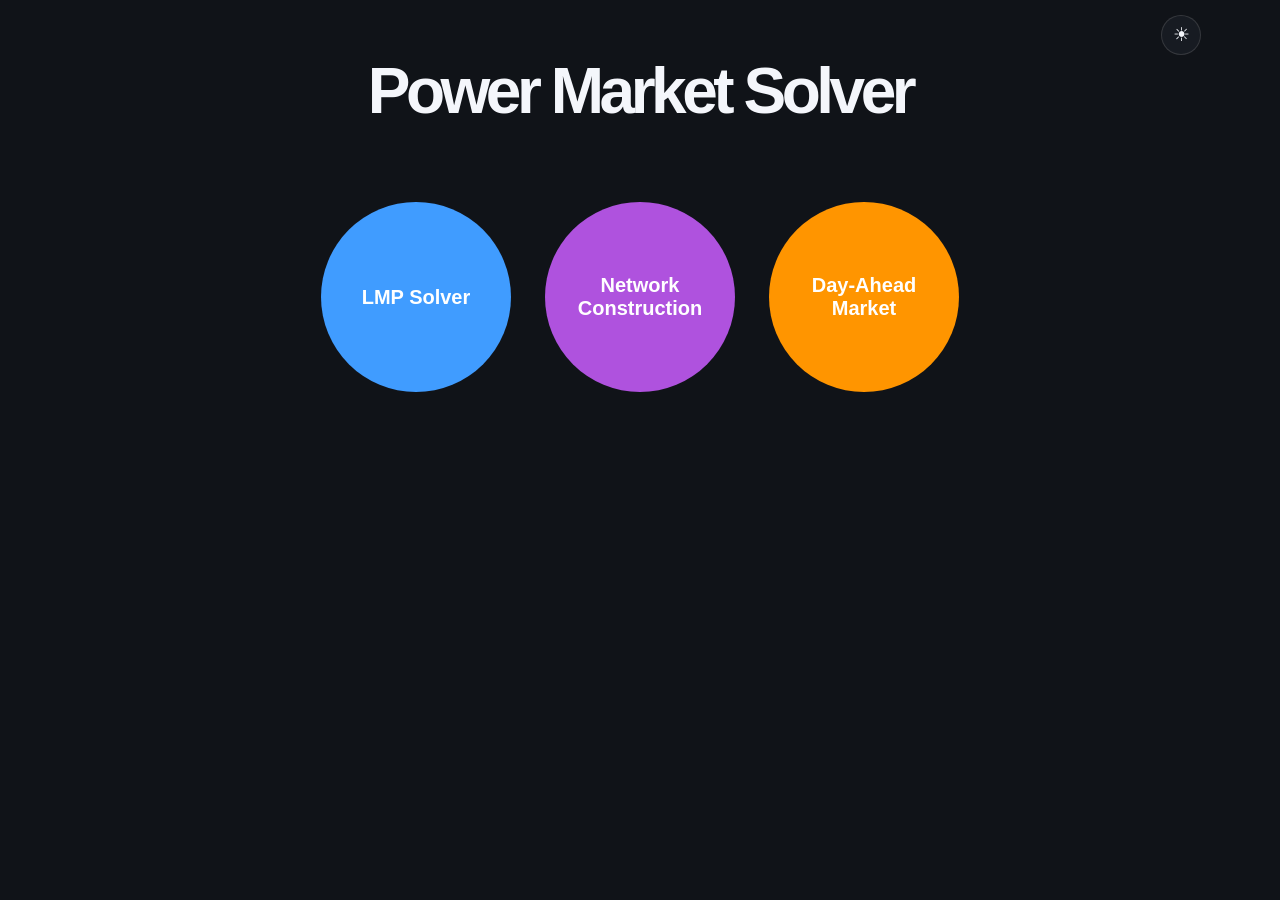
==== index.html @ 987b4c13 "Add concept explainers to solver modes" ====
<!doctype html>
<html lang="en">
  <head>
    <meta charset="utf-8" />
    <meta name="viewport" content="width=device-width, initial-scale=1" />
    <meta name="description" content="Power Market Solver." />
    <title>Power Market Solver</title>
    <link rel="stylesheet" href="game.css" />
    <script src="game.js" defer></script>
  </head>
  <body>
    <main class="game-shell">
      <button type="button" class="theme-toggle" id="theme-toggle" aria-label="Switch to night theme">☾</button>
      <section id="mode-select-screen" class="mode-screen" aria-labelledby="mode-title">
        <h1 id="mode-title">Power Market Solver</h1>
        <div class="mode-circles" aria-label="Game modes">
          <button type="button" class="mode-circle mode-lmp" id="lmp-mode-button">LMP Solver</button>
          <button type="button" class="mode-circle mode-congestion" id="network-mode-button">Network Construction</button>
          <button type="button" class="mode-circle mode-day-ahead" id="day-ahead-mode-button">Day-Ahead Market</button>
        </div>
      </section>

      <section id="day-ahead-select-screen" class="home-screen" hidden aria-labelledby="day-ahead-select-title">
        <h1 id="day-ahead-select-title">Day-Ahead Market</h1>
        <button type="button" class="toolbar-button select-mode-button" id="day-ahead-mode-back-button" aria-label="Return to game modes">&#8592;</button>
        <button type="button" class="select-reset-button" id="day-ahead-full-reset-button">Reset all progress</button>
        <div id="day-ahead-level-circles" class="level-circles" aria-label="Day-ahead market levels"></div>
        <p id="day-ahead-level-message" class="level-select-message" hidden role="status" aria-live="polite"></p>
      </section>

      <section id="day-ahead-level-screen" class="day-ahead-screen" hidden aria-labelledby="day-ahead-level-title">
        <header class="level-toolbar">
          <button type="button" class="toolbar-button" id="day-ahead-back-button" aria-label="Return to day-ahead levels">&#8592;</button>
          <h2 id="day-ahead-level-title">Level 0: Single-hour clearing</h2>
          <div class="toolbar-actions">
            <button type="button" class="toolbar-button" id="day-ahead-reset-button" aria-label="Reset day-ahead level">&#8635;</button>
            <button type="button" class="toolbar-button concept-help-button" id="day-ahead-help-button" aria-label="Explain this level">?</button>
          </div>
        </header>
        <p class="day-ahead-instruction"><strong>Rules:</strong> Set the MW for each resource, then run the day-ahead market. The demand bid never exceeds the displayed maximum demand.</p>
        <p id="day-ahead-level-description" class="day-ahead-level-description"></p>
        <div class="day-ahead-summary">
          <div class="day-ahead-requirement-box"><span>Operating hours</span><strong id="day-ahead-hours-summary">1</strong></div>
          <div class="day-ahead-requirement-box"><span>Maximum demand bid</span><strong id="day-ahead-demand">70 MW</strong></div>
          <div class="day-ahead-requirement-box"><span>Reserve requirement</span><strong id="day-ahead-reserve-summary">None</strong></div>
          <div class="day-ahead-requirement-box"><span>Transmission limit</span><strong id="day-ahead-network-summary">None — single bus</strong></div>
        </div>
        <div id="day-ahead-forecast" class="day-ahead-forecast" hidden aria-label="Probability forecast"></div>
        <div class="day-ahead-layout">
          <section class="day-ahead-panel" aria-labelledby="day-ahead-offer-title">
            <h3 id="day-ahead-offer-title">Supply offers</h3>
            <p class="day-ahead-panel-note">Set each resource's MW with its slider. Curve levels use the offer curve to price every MW.</p>
            <div id="day-ahead-offers" class="day-ahead-offers"></div>
          </section>
          <section class="day-ahead-panel" aria-labelledby="day-ahead-stack-title">
            <h3 id="day-ahead-stack-title">Market clearing stack</h3>
            <div id="day-ahead-demand-curve" class="day-ahead-demand-curve" aria-label="Demand bid curve"></div>
            <div id="day-ahead-stack" class="day-ahead-stack"></div>
            <div class="day-ahead-stack-axis"><span>0 MW</span><span id="day-ahead-stack-max">80 MW offered</span></div>
            <div class="day-ahead-actions">
              <button type="button" class="check-button" id="day-ahead-run-button">Run Day-Ahead Market</button>
              <button type="button" class="reveal-button" id="day-ahead-check-button">Check Schedule</button>
              <button type="button" class="reveal-button" id="day-ahead-reveal-button">Reveal Correct Answer</button>
            </div>
            <div id="day-ahead-result" class="day-ahead-result" role="status" aria-live="polite">Run the market to calculate awards and the DAM LMP.</div>
          </section>
        </div>
        <div class="day-ahead-navigation" aria-label="Day-ahead level navigation">
          <button type="button" class="construction-nav-button" id="day-ahead-prev-button" disabled>&#8592; Previous</button>
          <button type="button" class="construction-nav-button" id="day-ahead-next-button" disabled>Next &#8594;</button>
        </div>
        <div id="day-ahead-concept-modal" class="concept-modal" hidden role="dialog" aria-modal="true" aria-labelledby="day-ahead-concept-title">
          <div class="concept-modal-card">
            <button type="button" class="concept-modal-close" data-close-day-ahead-concept aria-label="Close explanation">×</button>
            <h3 id="day-ahead-concept-title"></h3>
            <p id="day-ahead-concept-body"></p>
            <div id="day-ahead-concept-visual" class="concept-visual"></div>
            <button type="button" class="check-button concept-modal-done" data-close-day-ahead-concept>Got it</button>
          </div>
        </div>
      </section>

      <section id="construction-select-screen" class="home-screen" hidden aria-labelledby="construction-title">
        <h1 id="construction-title">Network Construction</h1>
        <button type="button" class="toolbar-button select-mode-button" id="construction-mode-back-button" aria-label="Return to game modes">&#8592;</button>
        <button type="button" class="select-reset-button" id="construction-full-reset-button">Reset all progress</button>
        <div id="construction-level-circles" class="level-circles" aria-label="Network construction levels"></div>
      </section>

      <section id="construction-level-screen" class="construction-screen" hidden aria-labelledby="construction-level-title">
        <header class="level-toolbar">
          <button type="button" class="toolbar-button" id="construction-back-button" aria-label="Return to construction levels">&#8592;</button>
          <h2 id="construction-level-title">Level 0: Basic path</h2>
          <div class="toolbar-actions">
            <button type="button" class="toolbar-button" id="construction-reset-button" aria-label="Reset construction">&#8635;</button>
            <button type="button" class="toolbar-button concept-help-button" id="construction-help-button" aria-label="Explain this level">?</button>
          </div>
        </header>
        <p class="construction-instruction"><strong>Rules:</strong> Use every piece. Drag the pieces from the starting box into the workspace. Lines already have their values.</p>
        <p id="construction-level-description" class="construction-level-description"></p>
        <div class="construction-layout">
          <aside class="construction-palette" aria-label="Network component palette">
            <h3>Starting box</h3>
            <div id="construction-piece-tray" class="construction-piece-tray" aria-label="Available network pieces"></div>
            <p class="construction-palette-note">Place the circles first, then drag each line near the two nodes it should connect.</p>
          </aside>
          <div class="construction-workspace">
            <svg id="construction-map" class="construction-map" viewBox="0 0 1000 520" role="img" aria-labelledby="construction-map-title construction-map-description">
              <title id="construction-map-title">Network construction workspace</title>
              <desc id="construction-map-description">Place and connect the generator, grid node, and load.</desc>
              <g id="construction-lines"></g>
              <g id="construction-nodes"></g>
            </svg>
            <div id="construction-inspector" class="construction-inspector" aria-live="polite">Select a component or line for details.</div>
          </div>
        </div>
        <div class="action-row">
          <button type="button" class="check-button" id="construction-check-button">Check Network</button>
          <button type="button" class="reveal-button" id="construction-reveal-button">Reveal solution</button>
        </div>
        <div id="construction-feedback" class="network-feedback" role="status" aria-live="polite"></div>
        <div class="construction-navigation" aria-label="Construction level navigation">
          <button type="button" class="construction-nav-button" id="construction-prev-button">&#8592; Previous</button>
          <button type="button" class="construction-nav-button" id="construction-next-button">Next &#8594;</button>
        </div>
        <div id="construction-concept-modal" class="concept-modal" hidden role="dialog" aria-modal="true" aria-labelledby="construction-concept-title">
          <div class="concept-modal-card">
            <button type="button" class="concept-modal-close" data-close-construction-concept aria-label="Close explanation">×</button>
            <h3 id="construction-concept-title"></h3>
            <p id="construction-concept-body"></p>
            <div id="construction-concept-visual" class="concept-visual"></div>
            <button type="button" class="check-button concept-modal-done" data-close-construction-concept>Got it</button>
          </div>
        </div>
      </section>

      <section id="level-select-screen" class="home-screen" hidden aria-labelledby="game-title">
        <h1 id="game-title">Power Market Solver</h1>
        <button type="button" class="toolbar-button select-mode-button" id="mode-back-button" aria-label="Return to game modes">&#8592;</button>
        <button type="button" class="select-reset-button" id="full-reset-select-button">Reset all progress</button>
        <div id="level-circles" class="level-circles" aria-label="Levels"></div>
        <p id="level-select-message" class="level-select-message" hidden role="status" aria-live="polite"></p>
      </section>

      <section id="level-screen" class="level-screen" hidden aria-labelledby="level-page-title">
        <header class="level-toolbar">
          <button type="button" class="toolbar-button" id="back-button" aria-label="Return to level select">&#8592;</button>
          <h2 id="level-page-title">Level 0</h2>
          <div class="toolbar-actions">
            <button type="button" class="toolbar-button" id="reset-level-button" aria-label="Reset level">&#8635;</button>
            <button type="button" class="toolbar-button concept-help-button" id="lmp-help-button" aria-label="Explain this level">?</button>
          </div>
        </header>

        <p class="level-instruction">Hover each for more details. Click the highlighted to solve!</p>
        <p id="level-description" class="level-description"></p>

        <section class="network-section" aria-labelledby="network-title">
          <h3 id="network-title" class="sr-only">Network</h3>
          <div class="map-frame">
            <svg id="network-map" role="img" aria-labelledby="map-title map-description" viewBox="0 0 1000 500" preserveAspectRatio="xMidYMid meet">
              <title id="map-title">Electricity network map</title>
              <desc id="map-description">Generating resources feed grid nodes and a final load node.</desc>
              <g id="map-connections"></g>
              <g id="map-resources"></g>
              <g id="map-buses"></g>
              <g id="map-loads"></g>
            </svg>
            <div id="map-hover-popover" class="map-popover hover-popover" hidden aria-live="polite"></div>
            <div id="solve-popover" class="map-popover solve-popover" hidden role="dialog" aria-modal="false"></div>
          </div>
        </section>

        <section class="solve-section" aria-labelledby="solve-title">
          <h3 id="solve-title" class="sr-only">Solve</h3>
          <div class="action-row">
            <button type="button" class="check-button" id="check-network-button">Check Answer</button>
            <button type="button" class="reveal-button" id="reveal-answer-button">Reveal correct answer</button>
          </div>
          <div id="network-feedback" class="network-feedback" role="status" aria-live="polite"></div>
          <div id="completion-panel" class="completion-panel" hidden>
            <strong id="completion-title">Level complete</strong>
            <span id="completion-message"></span>
            <button type="button" class="next-button" id="next-level-button">Next &#8594;</button>
          </div>
        </section>
        <div id="lmp-concept-modal" class="concept-modal" hidden role="dialog" aria-modal="true" aria-labelledby="lmp-concept-title">
          <div class="concept-modal-card">
            <button type="button" class="concept-modal-close" data-close-lmp-concept aria-label="Close explanation">×</button>
            <h3 id="lmp-concept-title"></h3>
            <p id="lmp-concept-body"></p>
            <div id="lmp-concept-visual" class="concept-visual"></div>
            <button type="button" class="check-button concept-modal-done" data-close-lmp-concept>Got it</button>
          </div>
        </div>
      </section>
    </main>
  </body>
</html>
---- game.css ----
:root {
  color-scheme: light;
  --page: #ffffff;
  --surface: #ffffff;
  --ink: #111111;
  --muted: #5e5e5e;
  --line: #252525;
  --red: #ff3b30;
  --yellow: #ffd60a;
  --green: #34c759;
  --gray: #b9bcc2;
  --blue: #1677ff;
  --orange: #ff9500;
  --purple: #af52de;
  --white: #ffffff;
  --input-bg: #f2f3f5;
  --shadow: rgba(17, 17, 17, 0.18);
  font-family: Arial, Helvetica, sans-serif;
  color: var(--ink);
  background: var(--page);
  font-size: 16px;
}

:root[data-theme="night"] {
  color-scheme: dark;
  --page: #101318;
  --surface: #171b22;
  --ink: #f4f6fb;
  --muted: #b8bec9;
  --line: #f4f6fb;
  --blue: #409cff;
  --input-bg: #252a34;
  --shadow: rgba(0, 0, 0, 0.5);
}

:root[data-theme="night"] .theme-toggle,
:root[data-theme="night"] .toolbar-button {
  background: var(--surface);
  color: var(--ink);
  box-shadow: 0 0 0 1px rgba(244, 246, 251, 0.16);
}

:root[data-theme="night"] .select-reset-button {
  background: var(--red);
  color: var(--white);
}

* { box-sizing: border-box; }
body { min-width: 320px; margin: 0; background: var(--page); color: var(--ink); }
button, input { font: inherit; }
button { cursor: pointer; }
button:focus-visible, input:focus-visible { outline: 3px solid var(--blue); outline-offset: 3px; }
[hidden] { display: none !important; }
.sr-only { position: absolute; width: 1px; height: 1px; padding: 0; margin: -1px; overflow: hidden; clip: rect(0, 0, 0, 0); white-space: nowrap; border: 0; }

.game-shell { position: relative; width: min(1120px, calc(100% - 32px)); min-height: 100vh; margin: 0 auto; padding: 54px 0 44px; }
.theme-toggle { position: absolute; top: 16px; right: 0; width: 38px; height: 38px; padding: 0; border: 0; border-radius: 50%; background: var(--ink); color: var(--page); font-size: 1.2rem; line-height: 1; }
.theme-toggle:hover { transform: scale(1.08); }
.home-screen { position: relative; display: flex; min-height: calc(100vh - 100px); flex-direction: column; align-items: center; }
.home-screen h1 { margin: 0 0 74px; color: var(--ink); font-size: clamp(2rem, 5vw, 4.25rem); font-weight: 700; letter-spacing: -0.07em; text-align: center; }
.mode-screen { display: flex; min-height: calc(100vh - 100px); flex-direction: column; align-items: center; }
.mode-screen h1 { margin: 0 0 74px; color: var(--ink); font-size: clamp(2rem, 5vw, 4.25rem); font-weight: 700; letter-spacing: -0.07em; text-align: center; }
.mode-circles { display: flex; flex-wrap: wrap; align-items: center; justify-content: center; gap: 34px; width: 100%; }
.mode-circle { display: grid; place-items: center; width: 190px; height: 190px; padding: 22px; border: 0; border-radius: 50%; color: var(--white); font-size: 1.25rem; font-weight: 700; line-height: 1.15; text-align: center; transition: transform 220ms ease; }
.mode-circle:not(:disabled):hover { transform: scale(1.12); }
.mode-circle:disabled { cursor: not-allowed; }
.mode-lmp { background: var(--blue); }
.mode-congestion { background: var(--purple); }
.mode-day-ahead { background: var(--orange); }
.mode-circle:disabled { opacity: 0.5; }
.day-ahead-screen { padding-bottom: 40px; }
.day-ahead-instruction { margin: 16px 0 7px; color: var(--muted); font-size: 0.9rem; text-align: center; }
.day-ahead-level-description { max-width: 760px; margin: 0 auto 14px; color: var(--ink); font-size: 0.86rem; line-height: 1.4; text-align: center; }
.day-ahead-summary { display: grid; grid-template-columns: repeat(4, minmax(130px, 1fr)); gap: 10px; margin: 15px 0; color: var(--muted); font-size: 0.75rem; }
.day-ahead-requirement-box { display: grid; gap: 4px; min-height: 48px; padding: 9px 11px; background: var(--surface); box-shadow: 0 3px 12px var(--shadow); text-align: left; }
.day-ahead-requirement-box span { color: var(--muted); font-size: 0.68rem; font-weight: 700; letter-spacing: 0.04em; text-transform: uppercase; }
.day-ahead-requirement-box strong { color: var(--ink); font-size: 0.84rem; }
.day-ahead-forecast { display: grid; gap: 8px; max-width: 760px; min-width: 0; margin: 0 auto 15px; padding: 11px 13px; overflow: hidden; background: var(--surface); box-shadow: 0 3px 12px var(--shadow); color: var(--ink); }
.day-ahead-forecast-title { font-size: 0.8rem; letter-spacing: 0.04em; text-transform: uppercase; }
.day-ahead-forecast-note { color: var(--muted); font-size: 0.75rem; line-height: 1.35; }
.day-ahead-forecast-columns { display: grid; grid-template-columns: repeat(2, minmax(0, 1fr)); gap: 16px; }
.day-ahead-forecast-columns > div { display: grid; gap: 5px; min-width: 0; align-content: start; font-size: 0.78rem; }
.day-ahead-forecast-row { display: grid; grid-template-columns: minmax(0, 1fr) minmax(0, auto); gap: 5px 8px; min-width: 0; align-items: center; font-size: 0.72rem; }
.day-ahead-forecast-row > span:first-child { min-width: 0; overflow-wrap: anywhere; }
.day-ahead-forecast-row > span:nth-child(2) { display: flex; flex-wrap: wrap; justify-content: flex-end; gap: 4px; min-width: 0; color: var(--muted); }
.day-ahead-forecast-row > span:nth-child(2) span { white-space: nowrap; }
.day-ahead-forecast-row > span:nth-child(2) strong { color: var(--accent); }
.day-ahead-forecast-expected { padding-top: 5px; color: var(--ink); font-size: 0.76rem; font-weight: 800; }
.day-ahead-forecast-label { grid-column: 1 / -1; color: var(--muted); font-size: 0.68rem; font-weight: 700; letter-spacing: 0.04em; text-transform: uppercase; }
.day-ahead-forecast-columns strong { color: var(--accent); }
@media (max-width: 760px) { .day-ahead-summary { grid-template-columns: repeat(2, minmax(130px, 1fr)); } }
.day-ahead-layout { display: grid; grid-template-columns: minmax(0, 1fr) minmax(0, 1fr); gap: 16px; align-items: stretch; }
.day-ahead-panel { min-width: 0; overflow: hidden; padding: 16px; background: var(--surface); box-shadow: 0 8px 24px var(--shadow); }
.day-ahead-panel h3 { margin: 0 0 6px; font-size: 1.05rem; }
.concept-help-button { width: 36px; height: 36px; padding: 0; border-radius: 50%; font-weight: 800; }
.day-ahead-panel-note { margin: 0 0 12px; color: var(--muted); font-size: 0.76rem; line-height: 1.4; }
.day-ahead-offers { display: grid; gap: 10px; }
.day-ahead-offer { display: grid; grid-template-columns: minmax(170px, 1fr) minmax(0, 1.15fr); gap: 12px; min-width: 0; overflow: hidden; align-items: center; padding: 12px; background: var(--input-bg); }
.day-ahead-offer-info { display: grid; gap: 3px; min-width: 0; overflow: hidden; }
.day-ahead-offer-info strong { font-size: 0.86rem; }
.day-ahead-offer-info span { color: var(--muted); font-size: 0.74rem; }
.day-ahead-offer-metrics { display: grid; grid-template-columns: repeat(2, minmax(0, 1fr)); gap: 5px; margin-top: 4px; }
.day-ahead-offer-metrics span { display: grid; gap: 2px; min-width: 0; padding: 5px 6px; background: var(--surface); }
.day-ahead-offer-metrics small { color: var(--muted); font-size: 0.61rem; font-weight: 700; letter-spacing: 0.04em; text-transform: uppercase; }
.day-ahead-offer-metrics b { overflow: hidden; color: var(--ink); font-size: 0.72rem; text-overflow: ellipsis; white-space: nowrap; }
.day-ahead-curve { display: block; width: 100%; max-width: 270px; height: 108px; margin-top: 5px; overflow: visible; }
.day-ahead-curve-axis { stroke: var(--muted); stroke-width: 1; }
.day-ahead-curve-line { fill: none; stroke-width: 3; stroke-linecap: round; stroke-linejoin: round; }
.day-ahead-curve-point-label { fill: var(--ink); font-size: 8.5px; font-weight: 700; pointer-events: none; paint-order: stroke; stroke: var(--input-bg); stroke-width: 2px; stroke-linejoin: round; }
.day-ahead-curve-axis-label { fill: var(--muted); font-size: 8.5px; font-weight: 700; pointer-events: none; }
.day-ahead-curve-trace-line { stroke: var(--accent, var(--orange)); stroke-width: 1.25; stroke-dasharray: 3 3; pointer-events: none; }
.day-ahead-curve-trace-point { fill: var(--accent, var(--orange)); stroke: var(--input-bg); stroke-width: 1.5; pointer-events: none; }
.day-ahead-curve-trace-label { fill: var(--ink); font-size: 9px; font-weight: 800; pointer-events: none; paint-order: stroke; stroke: var(--input-bg); stroke-width: 3px; stroke-linejoin: round; }
.day-ahead-curve-readout { min-height: 1.1em; color: var(--ink); font-size: 0.7rem; font-weight: 800; }
.day-ahead-curve-line.wind { stroke: var(--blue); }
.day-ahead-curve-line.solar { stroke: #d39e00; }
.day-ahead-curve-line.gas { stroke: var(--purple); }
.day-ahead-curve-line.hydro { stroke: #168de2; }
.day-ahead-curve-line.battery { stroke: #0f9dcc; }
.day-ahead-curve-line.cycle { stroke: #5856d6; }
.day-ahead-curve-line.peaker { stroke: var(--red); }
.day-ahead-offer-control { display: grid; gap: 3px; }
.day-ahead-offer-control input { width: 100%; accent-color: var(--orange); }
.day-ahead-toggle { min-width: 62px; padding: 7px 10px; border: 0; background: var(--red); color: var(--white); font-size: 0.74rem; font-weight: 800; cursor: pointer; }
.day-ahead-toggle.is-on { background: var(--green); }
.day-ahead-offer-readout { color: var(--ink); font-size: 0.75rem; font-weight: 700; text-align: right; }
.day-ahead-stack { display: grid; gap: 8px; min-height: 176px; align-content: center; padding: 10px 0; }
.day-ahead-demand-curve { display: grid; gap: 4px; margin: 0 0 10px; padding: 9px; background: var(--input-bg); }
.day-ahead-demand-curve-title { color: var(--ink); font-size: 0.76rem; font-weight: 800; }
.day-ahead-demand-curve-note { color: var(--muted); font-size: 0.68rem; line-height: 1.3; }
.day-ahead-demand-curve-grid { display: grid; grid-template-columns: repeat(auto-fit, minmax(190px, 1fr)); gap: 8px; }
.day-ahead-demand-curve-card { min-width: 0; padding: 4px; background: var(--surface); }
.day-ahead-demand-curve-card strong { display: block; margin: 2px 4px 0; color: var(--ink); font-size: 0.68rem; }
.day-ahead-demand-curve svg { display: block; width: 100%; height: 120px; }
.day-ahead-demand-curve-axis { stroke: var(--muted); stroke-width: 1; }
.day-ahead-demand-curve-line { fill: none; stroke: var(--orange); stroke-width: 3; stroke-linecap: round; stroke-linejoin: round; }
.day-ahead-demand-curve-point-label { fill: var(--ink); font-size: 8px; font-weight: 700; paint-order: stroke; stroke: var(--surface); stroke-width: 2px; stroke-linejoin: round; }
.day-ahead-demand-curve-axis-label { fill: var(--muted); font-size: 8px; font-weight: 700; }
.day-ahead-demand-curve-caption { color: var(--muted); font-size: 0.65rem; }
.concept-modal { position: fixed; inset: 0; z-index: 30; display: grid; place-items: center; padding: 18px; background: rgba(0, 0, 0, 0.38); }
.concept-modal-card { position: relative; width: min(500px, 100%); max-height: min(720px, calc(100vh - 36px)); overflow: auto; padding: 24px; background: var(--surface); color: var(--ink); box-shadow: 0 14px 40px var(--shadow); }
.concept-modal-card h3 { margin: 0 34px 8px 0; font-size: 1.25rem; }
.concept-modal-card p { margin: 0 0 14px; color: var(--muted); font-size: 0.9rem; line-height: 1.45; }
.concept-modal-close { position: absolute; top: 10px; right: 10px; width: 32px; height: 32px; padding: 0; border: 0; background: var(--red); color: var(--white); font-size: 1.35rem; line-height: 1; }
.concept-modal-done { margin-top: 14px; }
.concept-visual { display: grid; place-items: center; min-height: 130px; padding: 8px; background: var(--input-bg); }
.concept-visual svg { display: block; width: min(100%, 390px); height: auto; }
.concept-visual text { fill: var(--ink); font-family: Arial, Helvetica, sans-serif; font-size: 11px; font-weight: 700; }
.concept-visual .axis { stroke: var(--muted); stroke-width: 2; }
.concept-visual .curve { fill: none; stroke: var(--orange); stroke-width: 4; stroke-linecap: round; }
.concept-visual .path { stroke: var(--purple); stroke-width: 6; stroke-linecap: round; }
.concept-visual .bus { fill: var(--green); }
.concept-visual .load { fill: var(--orange); }
.concept-visual .resource { fill: var(--blue); }
.day-ahead-combined-curve { display: grid; gap: 5px; padding: 9px; background: var(--input-bg); }
.day-ahead-combined-curve > strong { color: var(--ink); font-size: 0.76rem; }
.day-ahead-combined-curve svg { width: 100%; height: 155px; }
.day-ahead-combined-curve-axis { stroke: var(--muted); stroke-width: 1; }
.day-ahead-combined-curve svg text { fill: var(--muted); font-size: 9px; }
.day-ahead-combined-curve-line { fill: none; stroke-width: 2.5; stroke-linecap: round; stroke-linejoin: round; }
.day-ahead-combined-curve-line.wind, .day-ahead-combined-curve-swatch.wind { stroke: var(--blue); background: var(--blue); }
.day-ahead-combined-curve-line.solar, .day-ahead-combined-curve-swatch.solar { stroke: #d39e00; background: #d39e00; }
.day-ahead-combined-curve-line.gas, .day-ahead-combined-curve-swatch.gas { stroke: var(--purple); background: var(--purple); }
.day-ahead-combined-curve-line.hydro, .day-ahead-combined-curve-swatch.hydro { stroke: #168de2; background: #168de2; }
.day-ahead-combined-curve-line.battery, .day-ahead-combined-curve-swatch.battery { stroke: #0f9dcc; background: #0f9dcc; }
.day-ahead-combined-curve-line.cycle, .day-ahead-combined-curve-swatch.cycle { stroke: #5856d6; background: #5856d6; }
.day-ahead-combined-curve-line.peaker, .day-ahead-combined-curve-swatch.peaker { stroke: var(--red); background: var(--red); }
.day-ahead-combined-curve-legend { display: flex; flex-wrap: wrap; gap: 5px 10px; color: var(--muted); font-size: 0.65rem; }
.day-ahead-combined-curve-legend span { display: inline-flex; align-items: center; gap: 4px; }
.day-ahead-combined-curve-swatch { display: inline-block; width: 8px; height: 8px; border-radius: 50%; }
.day-ahead-stack-row { display: grid; grid-template-columns: 86px minmax(0, 1fr) 65px; gap: 8px; align-items: center; font-size: 0.72rem; }
.day-ahead-stack-label { overflow: hidden; color: var(--muted); text-overflow: ellipsis; white-space: nowrap; }
.day-ahead-stack-track { display: flex; height: 28px; overflow: hidden; background: var(--input-bg); }
.day-ahead-stack-segment { display: grid; place-items: center; min-width: 2px; color: var(--white); font-size: 0.68rem; font-weight: 700; transition: width 180ms ease; }
.day-ahead-stack-segment.wind { background: var(--blue); }
.day-ahead-stack-segment.solar { background: #ffcc00; color: #111111; }
.day-ahead-stack-segment.gas { background: var(--purple); }
.day-ahead-stack-segment.hydro { background: #35a7ff; }
.day-ahead-stack-segment.battery { background: #5ac8fa; color: #111111; }
.day-ahead-stack-segment.cycle { background: #5856d6; }
.day-ahead-stack-segment.peaker { background: var(--red); }
.day-ahead-stack-value { color: var(--ink); font-weight: 700; text-align: right; }
.day-ahead-stack-axis { display: flex; justify-content: space-between; margin: 3px 0 15px 94px; color: var(--muted); font-size: 0.68rem; }
.day-ahead-actions { display: flex; flex-wrap: wrap; justify-content: center; gap: 8px; }
.day-ahead-actions .check-button, .day-ahead-actions .reveal-button { padding: 10px 14px; font-size: 0.78rem; }
.day-ahead-result { display: grid; gap: 5px; min-width: 0; min-height: 116px; margin-top: 14px; padding: 12px; overflow: hidden; background: var(--input-bg); color: var(--ink); font-size: 0.78rem; line-height: 1.4; }
.day-ahead-result strong { font-size: 1.1rem; }
.day-ahead-result.is-correct { color: #16833a; }
.day-ahead-result.is-close { color: #926900; }
.day-ahead-result.is-error { color: var(--red); }
.day-ahead-result-grid { display: grid; grid-template-columns: repeat(2, minmax(0, 1fr)); gap: 3px 12px; }
.day-ahead-result-grid span:nth-child(even) { font-weight: 700; text-align: right; }
.day-ahead-calculation-table-wrap { overflow-x: auto; max-width: 100%; }
.day-ahead-calculation-table { width: 100%; min-width: 760px; border-collapse: collapse; color: var(--ink); font-size: 0.67rem; }
.day-ahead-calculation-table th, .day-ahead-calculation-table td { padding: 6px 7px; border-bottom: 1px solid var(--shadow); text-align: right; white-space: nowrap; }
.day-ahead-calculation-table th:first-child, .day-ahead-calculation-table td:first-child { text-align: left; }
.day-ahead-calculation-table th { color: var(--muted); font-size: 0.61rem; letter-spacing: 0.03em; text-transform: uppercase; }
.day-ahead-calculation-table td { background: var(--surface); }
.day-ahead-calculation-table .day-ahead-calculation-total td { background: var(--input-bg); font-weight: 800; }
.day-ahead-navigation { display: flex; justify-content: space-between; gap: 12px; margin-top: 18px; }
.construction-screen { padding-bottom: 40px; }
.construction-instruction { margin: 16px 0; color: var(--muted); font-size: 0.9rem; text-align: center; }
.construction-level-description { max-width: 760px; margin: -8px auto 14px; color: var(--ink); font-size: 0.82rem; line-height: 1.4; text-align: center; }
.construction-layout { display: grid; grid-template-columns: 190px minmax(0, 1fr); gap: 16px; align-items: stretch; }
.construction-palette { display: grid; gap: 9px; padding: 13px; background: var(--surface); }
.construction-palette h3 { margin: 0 0 3px; font-size: 0.95rem; }
.construction-piece-tray { display: flex; flex-wrap: wrap; justify-content: center; gap: 9px; }
.construction-component { display: grid; gap: 3px; place-items: center; padding: 9px; border: 0; color: var(--white); font-size: 0.72rem; font-weight: 700; text-align: center; transition: transform 160ms ease, opacity 160ms ease; }
.construction-node-piece { width: 92px; height: 92px; border-radius: 50%; }
.construction-node-piece.resource { background: var(--blue); }
.construction-node-piece.bus { background: var(--green); }
.construction-node-piece.load { background: var(--orange); }
.construction-line-piece { width: 100%; min-height: 62px; background: var(--purple); }
.construction-component:hover:not(:disabled) { transform: translateY(-2px) scale(1.03); }
.construction-component:disabled { cursor: not-allowed; opacity: 0.25; }
.construction-component span { font-size: 0.65rem; font-weight: 400; }
.construction-component strong { font-size: 0.76rem; }
.line-piece-mark { display: block; width: 70px; height: 5px; border-radius: 99px; background: var(--white); }
.construction-palette-note { margin: 2px 0 0; color: var(--muted); font-size: 0.72rem; line-height: 1.35; }
.construction-clear-button { min-height: 30px; padding: 0 13px; border: 0; border-radius: 999px; background: #000000; color: #ffffff; font-size: 0.72rem; font-weight: 700; }
.construction-clear-button:hover { transform: translateY(-2px); }
.construction-workspace { display: grid; grid-template-rows: minmax(0, 1fr) auto; min-width: 0; min-height: 520px; }
.construction-map { display: block; width: 100%; min-width: 0; min-height: 0; height: 100%; background: var(--surface); touch-action: none; user-select: none; }
.construction-line { stroke: var(--purple); stroke-width: 5; stroke-linecap: round; }
.construction-line-group.is-unplaced .construction-line { stroke: var(--purple); stroke-dasharray: 10 8; opacity: 0.78; }
.construction-line-hit { stroke: transparent; stroke-width: 22; pointer-events: stroke; }
.construction-line-group.is-selected .construction-line { stroke: var(--purple); stroke-width: 8; }
.construction-line-label, .construction-node-label, .construction-node-detail { fill: var(--ink); pointer-events: none; text-anchor: middle; }
.construction-line-label { font-size: 12px; font-weight: 700; }
.construction-line-group.is-unplaced .construction-line-label { font-size: 10px; }
.construction-node-label { font-size: 13px; font-weight: 700; }
.construction-node-detail { font-size: 10px; }
.construction-node { cursor: grab; }
.construction-node:active { cursor: grabbing; }
.construction-node-circle { stroke: transparent; stroke-width: 0; }
.construction-node.is-selected .construction-node-circle { filter: drop-shadow(0 0 9px var(--blue)); }
.construction-node.resource .construction-node-circle { fill: var(--blue); }
.construction-node.bus .construction-node-circle { fill: var(--green); }
.construction-node.load .construction-node-circle { fill: var(--orange); }
.construction-inspector { min-height: 74px; margin-top: 10px; padding: 12px; background: var(--input-bg); color: var(--ink); font-size: 0.82rem; line-height: 1.4; }
.construction-inspector h3 { margin: 0 0 6px; font-size: 0.95rem; }
.construction-inspector p { margin: 3px 0; color: var(--muted); }
.construction-inspector label { display: grid; gap: 4px; margin-top: 8px; color: var(--muted); font-size: 0.76rem; }
.construction-inspector input { width: 100%; padding: 6px 7px; border: 0; background: var(--surface); color: var(--ink); }
.construction-inspector-actions { display: flex; flex-wrap: wrap; gap: 8px; margin-top: 9px; }
.construction-inspector-actions button { padding: 6px 9px; border: 0; color: var(--white); font-size: 0.75rem; }
.construction-inspector .construction-return { background: var(--blue); }
.construction-inspector .construction-delete { background: var(--red); }
@media (max-width: 760px) {
  .day-ahead-summary { grid-template-columns: repeat(2, minmax(0, 1fr)); }
  .day-ahead-layout { grid-template-columns: 1fr; }
  .day-ahead-offer { grid-template-columns: 1fr; }
  .day-ahead-offer-control { min-width: 0; }
  .day-ahead-stack-row { grid-template-columns: minmax(58px, .35fr) minmax(0, 1fr) minmax(58px, .35fr); gap: 5px; }
  .day-ahead-stack-value { font-size: 0.65rem; overflow-wrap: anywhere; }
  .concept-modal-card { padding: 20px 16px; }
  .construction-layout { grid-template-columns: 1fr; }
  .construction-layout { gap: 10px; }
  .construction-palette { grid-template-columns: repeat(2, minmax(0, 1fr)); min-width: 0; }
  .construction-palette h3, .construction-palette-note { grid-column: 1 / -1; }
  .construction-piece-tray { display: grid; grid-template-columns: repeat(2, minmax(0, 1fr)); grid-column: 1 / -1; min-width: 0; gap: 6px; }
  .construction-component { min-width: 0; max-width: 100%; touch-action: none; }
  .construction-line-piece { width: 100%; min-height: 56px; }
  .construction-workspace { min-height: 0; }
  .construction-map { height: auto; min-height: 320px; aspect-ratio: 1000 / 600; }
  #network-map { min-height: 0; height: auto; aspect-ratio: 1 / 2; }
  .construction-inspector { min-width: 0; overflow-wrap: anywhere; }
  .construction-navigation, .day-ahead-navigation { position: sticky; bottom: 8px; z-index: 6; flex-wrap: nowrap; padding: 8px; margin-inline: -8px; background: var(--page); }
  .construction-nav-button, .day-ahead-navigation button { min-width: 0; flex: 1 1 0; padding-inline: 10px; }
  .action-row { flex-wrap: wrap; }
}
.select-mode-button { position: absolute; top: 0; left: 0; margin: 0; }
.select-mode-button:hover { transform: scale(1.08); }
.select-reset-button { position: absolute; right: 0; bottom: 0; margin: 0; padding: 9px 14px; border: 0; border-radius: 999px; background: var(--red); color: var(--white); font-size: 0.8rem; font-weight: 700; }
.select-reset-button:hover { transform: translateY(-2px); }
.level-circles { display: flex; flex-wrap: wrap; align-items: center; justify-content: center; gap: 30px; width: 100%; min-height: 250px; }
.level-circle { position: relative; display: grid; place-items: center; width: 142px; height: 142px; flex: 0 0 142px; padding: 0; border: 0; border-radius: 50%; color: var(--white); font-size: 3.6rem; font-weight: 700; line-height: 1; transition: transform 220ms ease; }
.level-circle:hover { transform: scale(1.22); z-index: 2; }
.level-circle.is-locked { cursor: not-allowed; }
.level-circle.status-red { background: var(--red); }
.level-circle.status-yellow { background: var(--yellow); color: var(--ink); }
.level-circle.status-green { background: var(--green); }
.level-circle.status-gray { background: var(--gray); color: #4f5258; }
.level-circle.is-latest { animation: latest-pulse 1.8s ease-in-out infinite; }
.level-circle.is-latest:hover { animation-play-state: paused; transform: scale(1.22); }
.level-circle.is-launching { animation: launch-circle 620ms ease-in-out both; }
.burst-dot { position: absolute; top: 50%; left: 50%; width: 18px; height: 18px; margin: -9px; border-radius: 50%; background: var(--burst-color); opacity: 0; pointer-events: none; animation: burst-dot 620ms ease-out both; }
@keyframes latest-pulse { 0%, 100% { transform: scale(1); } 50% { transform: scale(1.08); } }
@keyframes launch-circle { 0% { transform: scale(1.22); } 35% { transform: scale(1.34); } 100% { transform: scale(1.22); } }
@keyframes burst-dot { 0% { opacity: 0; transform: rotate(var(--angle)) translateX(22px) scale(0.2); } 25% { opacity: 1; } 100% { opacity: 0; transform: rotate(var(--angle)) translateX(130px) scale(1); } }
@media (prefers-reduced-motion: reduce) { .level-circle.is-latest, .level-circle.is-launching, .burst-dot { animation: none; } }
.level-select-message { max-width: 620px; margin: 46px 0 0; color: var(--ink); font-size: 1rem; text-align: center; }

.level-screen { padding-bottom: 40px; }
.level-toolbar { display: grid; grid-template-columns: 1fr auto 1fr; align-items: center; gap: 16px; padding-bottom: 4px; }
.level-toolbar h2 { margin: 0; font-size: 1.8rem; text-align: center; }
.toolbar-actions { display: flex; align-items: center; justify-content: flex-end; gap: 8px; }
.toolbar-button { width: 42px; height: 42px; padding: 0; border: 0; border-radius: 50%; background: var(--ink); color: var(--white); font-size: 1.3rem; line-height: 1; }
.toolbar-button:hover { transform: scale(1.08); }
.level-instruction { margin: 16px 0 0; color: var(--muted); font-size: 0.95rem; text-align: center; }
.level-description { max-width: 760px; margin: 7px auto 0; color: var(--ink); font-size: 0.86rem; line-height: 1.4; text-align: center; }
.network-section { padding-top: 15px; }
.map-frame { position: relative; overflow: visible; background: var(--page); }
#network-map { display: block; width: 100%; min-height: 310px; }
.map-connection-group, .map-node-group { cursor: pointer; transform-box: fill-box; transform-origin: center; transition: transform 160ms ease; }
.map-connection-group:hover, .map-node-group:hover { transform: scale(1.055); }
.map-connection-group:focus, .map-node-group:focus { outline: none; }
.map-connection-group:focus-visible .map-connection, .map-node-group:focus-visible .map-node-circle { filter: drop-shadow(0 0 9px var(--blue)); }
.map-connection { fill: none; stroke: var(--line); stroke-width: 5; stroke-linecap: round; transition: stroke 160ms ease, filter 160ms ease, stroke-width 160ms ease; }
.map-connection-hit { fill: transparent; stroke: none; pointer-events: all; }
.map-connection-group.status-red .map-connection { stroke: var(--red); stroke-width: 7; }
.map-connection-group.status-yellow .map-connection { stroke: var(--yellow); stroke-width: 7; }
.map-connection-group.status-green .map-connection { stroke: var(--green); stroke-width: 7; }
.map-connection-group.is-active .map-connection { filter: drop-shadow(0 0 8px var(--blue)); }
.map-connection-label, .map-connection-meta { fill: var(--ink); pointer-events: none; text-anchor: middle; paint-order: stroke; stroke: var(--page); stroke-width: 5px; stroke-linejoin: round; }
.map-connection-label { font-size: 12px; font-weight: 700; }
.map-connection-meta { font-size: 10px; stroke-width: 4px; }
.map-node-circle.resource-card { fill: var(--blue); }
.map-node-circle.bus-card { fill: var(--green); }
.map-node-circle.load-card { fill: var(--orange); }
.map-node-group .map-node-circle { stroke: transparent; stroke-width: 0; transition: stroke 160ms ease, stroke-width 160ms ease, filter 160ms ease; }
.map-node-group.status-red .map-node-circle { stroke: var(--red); stroke-width: 7; }
.map-node-group.status-yellow .map-node-circle { stroke: var(--yellow); stroke-width: 7; }
.map-node-group.status-green .map-node-circle { stroke: var(--green); stroke-width: 7; }
.map-node-group.is-active .map-node-circle { filter: drop-shadow(0 0 9px var(--blue)); }
.map-node-name { fill: var(--white); font-size: 14px; font-weight: 700; pointer-events: none; }
.map-node-meta, .map-node-price, .map-node-load { fill: var(--white); font-size: 11px; pointer-events: none; }
.map-node-price, .map-node-load { font-weight: 700; }

.map-popover { position: absolute; z-index: 5; width: min(330px, calc(100% - 24px)); padding: 15px 16px; background: var(--surface); color: var(--ink); box-shadow: 0 10px 28px var(--shadow); }
.hover-popover { top: 14px; left: 14px; pointer-events: auto; }
.solve-popover { top: 14px; right: 14px; }
.popover-title { margin: 0 0 7px; font-size: 1rem; font-weight: 700; }
.popover-kind { margin: 0 0 10px; color: var(--muted); font-size: 0.78rem; }
.popover-details { display: grid; gap: 4px; margin: 0; font-size: 0.82rem; line-height: 1.35; }
.popover-details div { display: flex; justify-content: space-between; gap: 12px; }
.popover-details dt { color: var(--muted); }
.popover-details dd { margin: 0; font-weight: 700; text-align: right; }
.popover-curve { margin-top: 13px; }
.popover-curve-title { margin-bottom: 3px; color: var(--muted); font-size: 0.75rem; font-weight: 700; }
.popover-curve-svg { display: block; width: 100%; height: auto; overflow: visible; }
.popover-curve-axis { stroke: var(--muted); stroke-width: 1; }
.popover-curve-line { fill: none; stroke-width: 3; stroke-linecap: round; stroke-linejoin: round; }
.popover-curve-axis-label, .popover-curve-value { fill: var(--muted); font-size: 8px; }
.popover-curve-value { fill: var(--ink); font-size: 9px; }
.popover-curve-guide { stroke: var(--muted); stroke-width: 1; stroke-dasharray: 3 3; pointer-events: none; }
.popover-curve-marker { stroke: var(--surface); stroke-width: 2; pointer-events: none; }
.popover-curve-readout { margin-top: 2px; color: var(--ink); font-size: 0.74rem; font-weight: 700; text-align: right; }
.popover-close { position: absolute; top: 9px; right: 10px; padding: 2px 5px; border: 0; background: transparent; color: var(--ink); font-size: 1.2rem; line-height: 1; }
.popover-close:hover { color: var(--red); }
.popover-form { display: grid; gap: 9px; margin-top: 13px; }
.popover-form label { color: var(--muted); font-size: 0.78rem; }
.popover-range { width: 100%; accent-color: var(--blue); }
.popover-number { width: 100%; padding: 7px 8px; border: 0; background: var(--input-bg); color: var(--ink); }
.popover-value { color: var(--ink); font-size: 0.82rem; font-weight: 700; }
.popover-note { margin: 10px 0 0; color: var(--muted); font-size: 0.76rem; line-height: 1.35; }

.solve-section { margin-top: 18px; }
.action-row { display: flex; justify-content: center; gap: 10px; margin-top: 10px; }
.check-button, .next-button { padding: 12px 22px; border: 0; border-radius: 999px; font-weight: 700; }
.check-button { background: var(--green); color: var(--ink); }
.reveal-button { padding: 12px 22px; border: 0; border-radius: 999px; background: var(--purple); color: var(--white); font-weight: 700; }
.next-button { margin-left: auto; background: var(--blue); color: var(--white); }
.check-button:hover, .reveal-button:hover, .next-button:hover { transform: translateY(-2px); }
.network-feedback { min-height: 36px; margin-top: 14px; color: var(--ink); font-size: 0.88rem; line-height: 1.45; text-align: center; }
.network-feedback.is-correct { color: #16833a; }
.network-feedback.is-close { color: #926900; }
.network-feedback.is-error { color: var(--red); }
.construction-result { display: grid; gap: 4px; min-height: 92px; place-content: center; margin-top: 18px; padding: 12px 16px; border-radius: 12px; background: var(--input-bg); }
.construction-result strong { font-size: clamp(1.45rem, 4vw, 2rem); font-weight: 800; letter-spacing: 0.04em; text-transform: uppercase; }
.construction-result span { font-size: 0.88rem; }
.construction-navigation { display: flex; justify-content: space-between; gap: 12px; margin-top: 18px; }
.construction-nav-button { padding: 11px 18px; border: 0; border-radius: 999px; background: var(--blue); color: var(--white); font-size: 0.82rem; font-weight: 700; }
.construction-nav-button:disabled { cursor: not-allowed; opacity: 0.35; }
.construction-nav-button:hover:not(:disabled) { transform: translateY(-2px); }
.completion-panel { display: flex; align-items: center; gap: 12px; margin-top: 8px; padding: 10px 0; }
.completion-panel strong, .completion-panel span { font-size: 0.88rem; }

@media (max-width: 760px) {
  .game-shell { width: min(100% - 22px, 620px); padding-top: 58px; }
  .home-screen h1 { margin-bottom: 48px; }
  .select-reset-button { right: 0; bottom: 0; margin: 0; }
  .level-circle { width: 116px; height: 116px; flex-basis: 116px; font-size: 3rem; }
  .solve-popover { top: 10px; right: 10px; }
  .completion-panel { align-items: flex-start; flex-wrap: wrap; }
  .next-button { margin-left: 0; }
}

@media (max-width: 460px) {
  .game-shell { width: calc(100% - 16px); padding-top: 80px; }
  .theme-toggle { top: 12px; right: 8px; }
  #level-screen .level-toolbar,
  #construction-level-screen .level-toolbar,
  #day-ahead-level-screen .level-toolbar { margin-top: 4px; }
  .home-screen h1, .mode-screen h1 { max-width: 100%; padding-inline: 42px; font-size: 2.2rem; overflow-wrap: anywhere; }
  .mode-screen h1 { margin-bottom: 42px; }
  .level-circles { gap: 18px; }
  .level-circle { width: 96px; height: 96px; flex-basis: 96px; font-size: 2.4rem; }
  .level-toolbar { grid-template-columns: auto minmax(0, 1fr) auto; gap: 8px; }
  .level-toolbar h2 { min-width: 0; font-size: 1.15rem; overflow-wrap: anywhere; }
  .day-ahead-summary { gap: 6px; }
  .day-ahead-requirement-box { padding-inline: 7px; }
  .day-ahead-requirement-box strong { font-size: 0.72rem; overflow-wrap: anywhere; }
  .construction-map { min-height: 280px; }
  #network-map { min-height: 0; height: auto; aspect-ratio: 1 / 2; }
  .construction-palette { padding: 9px; }
  .construction-node-piece { width: 100%; height: 76px; }
  .construction-component { padding: 7px; font-size: 0.67rem; }
  .construction-component strong { font-size: 0.7rem; }
  .construction-component span { font-size: 0.58rem; }
  .map-popover { width: calc(100% - 20px); }
  .hover-popover, .solve-popover { top: 10px; left: 10px; right: auto; }
}
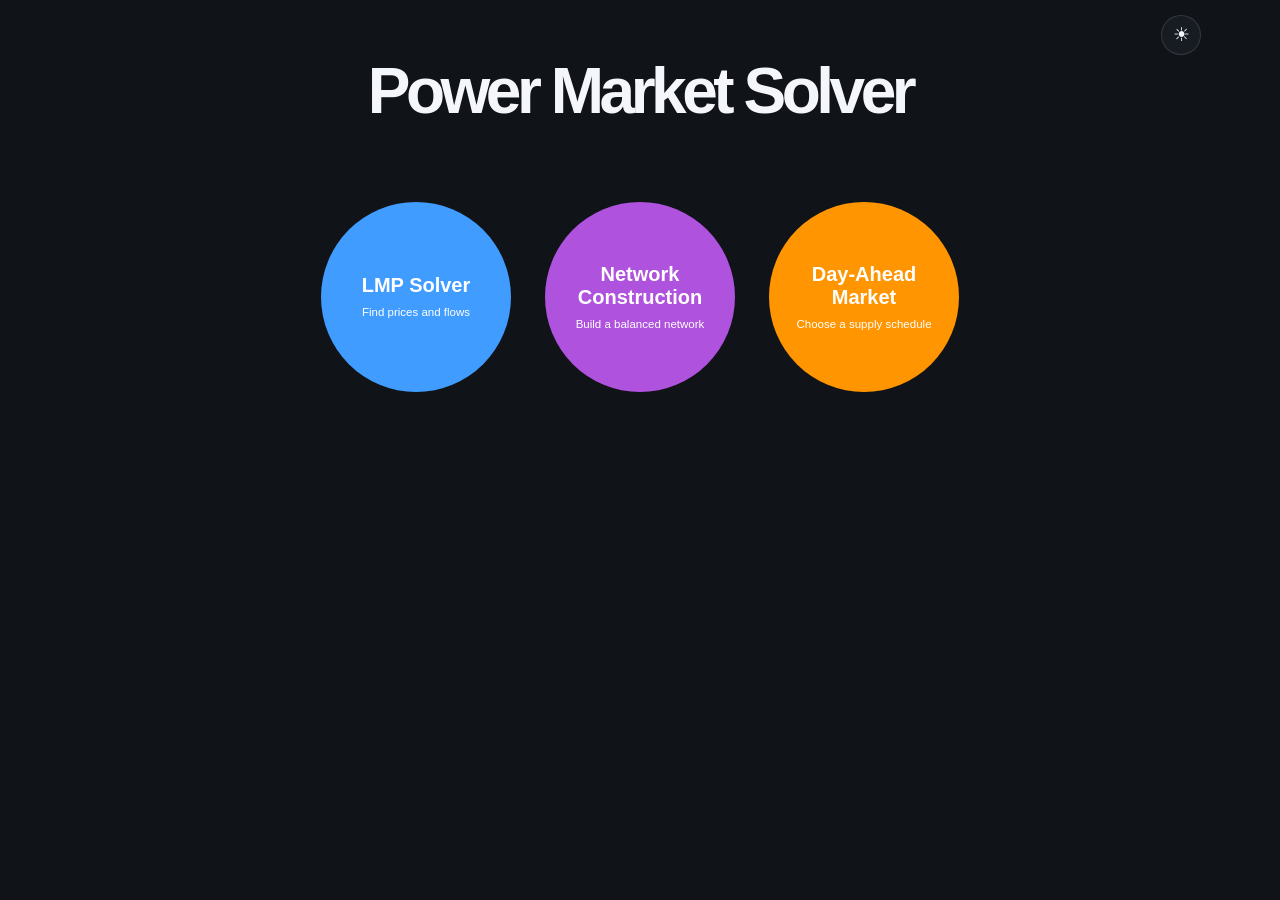
==== commit 4eb995ea: "Add anchored learning guides and consistent curve clearing" ====
--- a/index.html
+++ b/index.html
@@ -6,6 +6,8 @@
     <meta name="description" content="Power Market Solver." />
     <title>Power Market Solver</title>
     <link rel="stylesheet" href="game.css" />
+    <script src="market-model.js" defer></script>
+    <script src="learning-guide.js" defer></script>
     <script src="game.js" defer></script>
   </head>
   <body>
@@ -14,9 +16,9 @@
       <section id="mode-select-screen" class="mode-screen" aria-labelledby="mode-title">
         <h1 id="mode-title">Power Market Solver</h1>
         <div class="mode-circles" aria-label="Game modes">
-          <button type="button" class="mode-circle mode-lmp" id="lmp-mode-button">LMP Solver</button>
-          <button type="button" class="mode-circle mode-congestion" id="network-mode-button">Network Construction</button>
-          <button type="button" class="mode-circle mode-day-ahead" id="day-ahead-mode-button">Day-Ahead Market</button>
+          <button type="button" class="mode-circle mode-lmp" id="lmp-mode-button" aria-label="LMP Solver">LMP Solver<small>Find prices and flows</small></button>
+          <button type="button" class="mode-circle mode-congestion" id="network-mode-button" aria-label="Network Construction">Network Construction<small>Build a balanced network</small></button>
+          <button type="button" class="mode-circle mode-day-ahead" id="day-ahead-mode-button" aria-label="Day-Ahead Market">Day-Ahead Market<small>Choose a supply schedule</small></button>
         </div>
       </section>
 
@@ -53,7 +55,7 @@
             <div id="day-ahead-offers" class="day-ahead-offers"></div>
           </section>
           <section class="day-ahead-panel" aria-labelledby="day-ahead-stack-title">
-            <h3 id="day-ahead-stack-title">Market clearing stack</h3>
+            <h3 id="day-ahead-stack-title">Your resource choices</h3>
             <div id="day-ahead-demand-curve" class="day-ahead-demand-curve" aria-label="Demand bid curve"></div>
             <div id="day-ahead-stack" class="day-ahead-stack"></div>
             <div class="day-ahead-stack-axis"><span>0 MW</span><span id="day-ahead-stack-max">80 MW offered</span></div>
@@ -152,7 +154,7 @@
           </div>
         </header>
 
-        <p class="level-instruction">Hover each for more details. Click the highlighted to solve!</p>
+        <p class="level-instruction">Select a node for its price or a line for its flow. Use ? to look up any term.</p>
         <p id="level-description" class="level-description"></p>
 
         <section class="network-section" aria-labelledby="network-title">
--- a/game.css
+++ b/game.css
@@ -49,6 +49,32 @@
 body { min-width: 320px; margin: 0; background: var(--page); color: var(--ink); }
 button, input { font: inherit; }
 button { cursor: pointer; }
+.term-guide { position: fixed; z-index: 60; padding: 16px; border-radius: 12px; background: var(--surface); color: var(--ink); box-shadow: 0 5px 32px var(--shadow); max-height: calc(100dvh - 24px); overflow: visible; }
+.term-guide::before { content: ''; position: absolute; left: var(--arrow-x); top: -7px; width: 14px; height: 14px; transform: rotate(45deg); background: var(--surface); }
+.term-guide[data-side="above"]::before { top: auto; bottom: -7px; }
+.term-guide-top, .term-guide-actions { display: flex; align-items: center; justify-content: space-between; gap: 8px; }
+.term-guide-top span { color: var(--muted); font-size: .75rem; }
+.term-guide h3 { margin: 10px 0; font-size: 1.1rem; }
+.term-guide p { font-size: .88rem; line-height: 1.5; margin: 0 0 12px; }
+.term-guide label { display: grid; gap: 5px; font-size: .75rem; color: var(--muted); }
+.term-guide select { width: 100%; padding: 8px; border: 0; border-radius: 5px; background: var(--input-bg); color: var(--ink); }
+.term-guide button { min-height: 36px; padding: 6px 9px; border: 0; border-radius: 6px; background: var(--input-bg); color: var(--ink); font-size: .8rem; }
+.term-guide-actions { margin-top: 12px; }
+.term-guide-actions button:last-child { background: var(--blue); color: #fff; }
+.guide-target { filter: drop-shadow(0 0 7px var(--blue)); }
+.learning-objective { max-width: 760px; margin: 12px auto; line-height: 1.5; font-size: .88rem; text-align: center; }
+.map-legend { display: flex; flex-wrap: wrap; justify-content: center; gap: 14px; margin: 8px 0; font-size: .75rem; color: var(--muted); }
+.map-legend span { display: inline-flex; align-items: center; gap: 5px; }
+.map-legend i { width: 10px; height: 10px; border-radius: 50%; background: var(--blue); }
+.map-legend span:nth-child(2) i { background: var(--green); }
+.map-legend span:nth-child(3) i { background: var(--orange); }
+.new-terms { display: block; margin: 5px 0; color: var(--blue); font-size: .75rem; }
+.level-terms { display: flex; justify-content: center; flex-wrap: wrap; gap: 6px; margin: 10px 0 16px; }
+.level-terms button { border: 0; padding: 6px 9px; border-radius: 6px; background: var(--input-bg); color: var(--muted); font-size: .72rem; min-height: 32px; }
+.level-terms button:hover { color: var(--ink); background: var(--surface); }
+.day-ahead-panel, .day-ahead-offer, .day-ahead-requirement-box, .construction-palette, .construction-inspector { border-radius: 10px; }
+.construction-node-piece { aspect-ratio: 1; }
+@media (max-width: 460px) { .construction-node-piece { width: 76px; height: 76px; justify-self: center; } .term-guide p { font-size: .82rem; } }
 button:focus-visible, input:focus-visible { outline: 3px solid var(--blue); outline-offset: 3px; }
 [hidden] { display: none !important; }
 .sr-only { position: absolute; width: 1px; height: 1px; padding: 0; margin: -1px; overflow: hidden; clip: rect(0, 0, 0, 0); white-space: nowrap; border: 0; }
@@ -68,6 +94,8 @@
 .mode-congestion { background: var(--purple); }
 .mode-day-ahead { background: var(--orange); }
 .mode-circle:disabled { opacity: 0.5; }
+.mode-circle { align-content: center; gap: 8px; }
+.mode-circle small { display: block; font-size: .72rem; font-weight: 400; line-height: 1.3; }
 .day-ahead-screen { padding-bottom: 40px; }
 .day-ahead-instruction { margin: 16px 0 7px; color: var(--muted); font-size: 0.9rem; text-align: center; }
 .day-ahead-level-description { max-width: 760px; margin: 0 auto 14px; color: var(--ink); font-size: 0.86rem; line-height: 1.4; text-align: center; }
@@ -148,6 +176,7 @@
 .concept-visual text { fill: var(--ink); font-family: Arial, Helvetica, sans-serif; font-size: 11px; font-weight: 700; }
 .concept-visual .axis { stroke: var(--muted); stroke-width: 2; }
 .concept-visual .curve { fill: none; stroke: var(--orange); stroke-width: 4; stroke-linecap: round; }
+.concept-visual .supply { fill: none; stroke: var(--purple); stroke-width: 4; stroke-linecap: round; }
 .concept-visual .path { stroke: var(--purple); stroke-width: 6; stroke-linecap: round; }
 .concept-visual .bus { fill: var(--green); }
 .concept-visual .load { fill: var(--orange); }
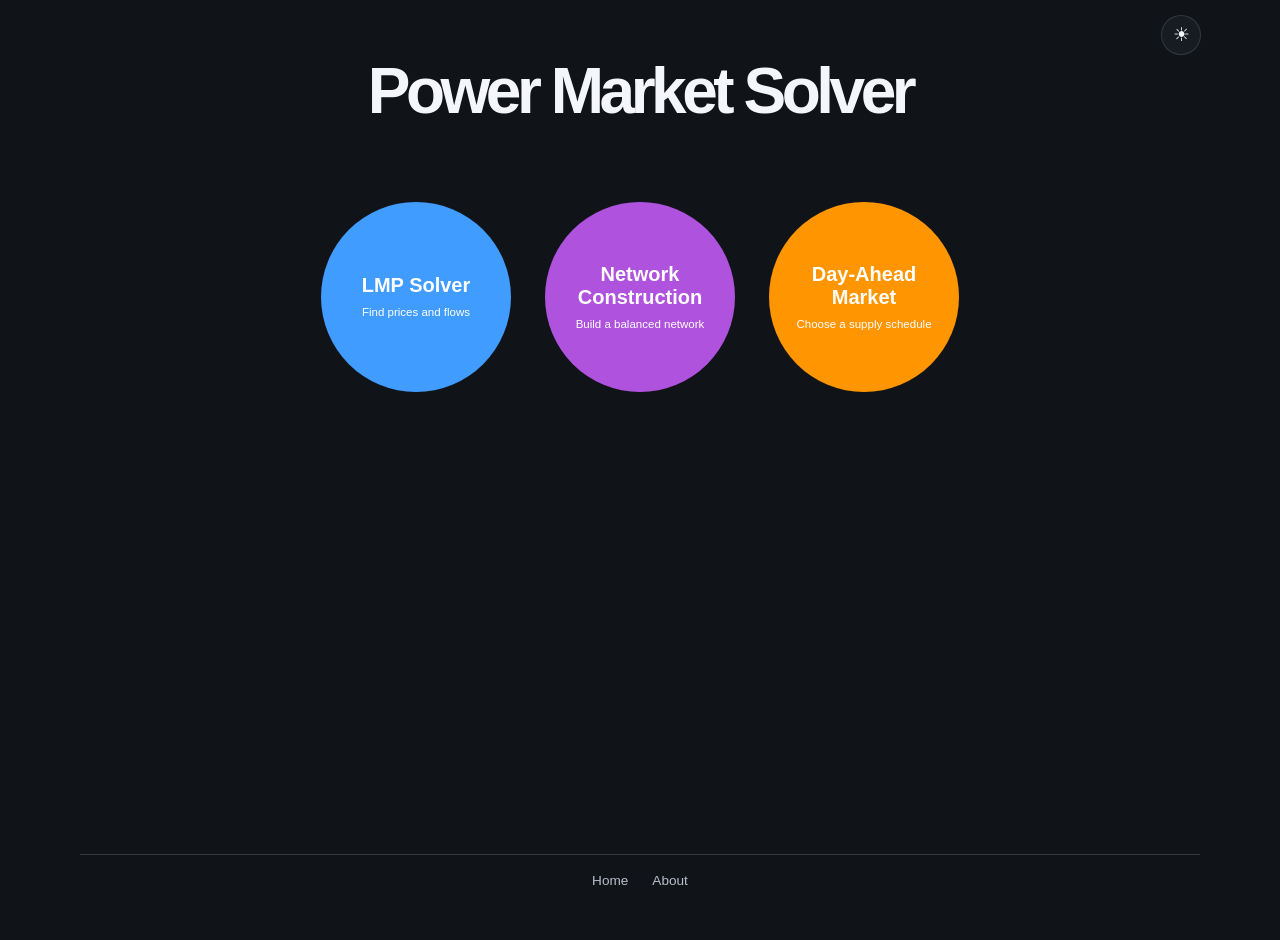
==== commit 95bf3b44: "Add project About page and footer navigation" ====
--- a/index.html
+++ b/index.html
@@ -8,7 +8,9 @@
     <link rel="stylesheet" href="game.css" />
     <script src="market-model.js" defer></script>
     <script src="learning-guide.js" defer></script>
+    <script src="level-lessons.js" defer></script>
     <script src="game.js" defer></script>
+    <script src="ui-polish.js" defer></script>
   </head>
   <body>
     <main class="game-shell">
@@ -48,15 +50,23 @@
           <div class="day-ahead-requirement-box"><span>Transmission limit</span><strong id="day-ahead-network-summary">None — single bus</strong></div>
         </div>
         <div id="day-ahead-forecast" class="day-ahead-forecast" hidden aria-label="Probability forecast"></div>
+        <nav class="day-ahead-panel-jumps" aria-label="Day-ahead sections">
+          <a href="#day-ahead-demand-title">Demand</a>
+          <a href="#day-ahead-offer-title">Resources</a>
+          <a href="#day-ahead-stack-title">Final answer</a>
+        </nav>
         <div class="day-ahead-layout">
-          <section class="day-ahead-panel" aria-labelledby="day-ahead-offer-title">
-            <h3 id="day-ahead-offer-title">Supply offers</h3>
+          <section class="day-ahead-panel day-ahead-demand-panel" aria-labelledby="day-ahead-demand-title">
+            <h3 id="day-ahead-demand-title">Demand</h3>
+            <div id="day-ahead-demand-curve" class="day-ahead-demand-curve" aria-label="Demand bid curve"></div>
+          </section>
+          <section class="day-ahead-panel day-ahead-resource-panel" aria-labelledby="day-ahead-offer-title">
+            <h3 id="day-ahead-offer-title">Resource choices</h3>
             <p class="day-ahead-panel-note">Set each resource's MW with its slider. Curve levels use the offer curve to price every MW.</p>
             <div id="day-ahead-offers" class="day-ahead-offers"></div>
           </section>
-          <section class="day-ahead-panel" aria-labelledby="day-ahead-stack-title">
-            <h3 id="day-ahead-stack-title">Your resource choices</h3>
-            <div id="day-ahead-demand-curve" class="day-ahead-demand-curve" aria-label="Demand bid curve"></div>
+          <section class="day-ahead-panel day-ahead-answer-panel" aria-labelledby="day-ahead-stack-title">
+            <h3 id="day-ahead-stack-title">Your final answer</h3>
             <div id="day-ahead-stack" class="day-ahead-stack"></div>
             <div class="day-ahead-stack-axis"><span>0 MW</span><span id="day-ahead-stack-max">80 MW offered</span></div>
             <div class="day-ahead-actions">
@@ -98,13 +108,13 @@
             <button type="button" class="toolbar-button concept-help-button" id="construction-help-button" aria-label="Explain this level">?</button>
           </div>
         </header>
-        <p class="construction-instruction"><strong>Rules:</strong> Use every piece. Drag the pieces from the starting box into the workspace. Lines already have their values.</p>
+        <p class="construction-instruction"><strong>Rules:</strong> Use every piece. Click to add it, or drag it into the workspace. Drag back or right-click to return it.</p>
         <p id="construction-level-description" class="construction-level-description"></p>
         <div class="construction-layout">
           <aside class="construction-palette" aria-label="Network component palette">
             <h3>Starting box</h3>
             <div id="construction-piece-tray" class="construction-piece-tray" aria-label="Available network pieces"></div>
-            <p class="construction-palette-note">Place the circles first, then drag each line near the two nodes it should connect.</p>
+            <p class="construction-palette-note">Place the circles first. Move each line near the two circles it should connect.</p>
           </aside>
           <div class="construction-workspace">
             <svg id="construction-map" class="construction-map" viewBox="0 0 1000 520" role="img" aria-labelledby="construction-map-title construction-map-description">
@@ -196,6 +206,22 @@
           </div>
         </div>
       </section>
+
+      <section id="about-screen" class="about-screen" hidden aria-labelledby="about-title">
+        <a class="about-brand" href="#home" id="about-home-link">Power Market Solver</a>
+        <h1 id="about-title">About</h1>
+        <div class="about-copy">
+          <p>I made this project to help practice the knowledge I've developed about power market structure from ERCOT trainings (shoutout Bill and Lloyd). I'm aiming to further develop models to focus more on the financial and trading aspects of the market. I'm particularly interested in how BESS can be implemented into grids more effectively.</p>
+          <p>Power has so much importance in our world and it's potential feels unlimited. It will only get more and more important with time. Understanding how it works and figuring out how I can play my part in improving it through a financial lens is my goal.</p>
+          <p>More of my projects and information about me can be found on <a href="https://nikhilvinod.com" target="_blank" rel="noopener noreferrer">my page</a>. You can contact me through <a href="https://www.linkedin.com/in/nikhil-vinod-bio" target="_blank" rel="noopener noreferrer">LinkedIn</a>. Please reach out if you have any issues or questions, or just want to connect.</p>
+          <p>The source for this project is available in the <a href="https://github.com/nikhilvinod23/ercot-power-market-game" target="_blank" rel="noopener noreferrer">GitHub repository</a>.</p>
+        </div>
+      </section>
+
+      <footer class="site-footer" aria-label="Site links">
+        <a href="#home" id="footer-home-link">Home</a>
+        <a href="#about" id="footer-about-link">About</a>
+      </footer>
     </main>
   </body>
 </html>
--- a/game.css
+++ b/game.css
@@ -80,6 +80,16 @@
 .sr-only { position: absolute; width: 1px; height: 1px; padding: 0; margin: -1px; overflow: hidden; clip: rect(0, 0, 0, 0); white-space: nowrap; border: 0; }
 
 .game-shell { position: relative; width: min(1120px, calc(100% - 32px)); min-height: 100vh; margin: 0 auto; padding: 54px 0 44px; }
+.about-screen { min-height: calc(100dvh - 156px); max-width: 760px; margin: 0 auto; padding: 10px 0 40px; }
+.about-brand { display: inline-block; margin-bottom: clamp(32px, 7vh, 72px); color: var(--ink); font-size: clamp(1.8rem, 5vw, 3.6rem); font-weight: 700; letter-spacing: -.06em; line-height: 1.1; text-decoration: none; }
+.about-brand:hover { color: var(--blue); }
+.about-screen h1 { margin: 0 0 24px; font-size: clamp(1.5rem, 3vw, 2rem); letter-spacing: -.03em; }
+.about-copy { display: grid; gap: 16px; color: var(--muted); font-size: 1rem; line-height: 1.75; }
+.about-copy p { margin: 0; }
+.about-copy a { color: var(--blue); font-weight: 700; text-underline-offset: 3px; }
+.site-footer { display: flex; justify-content: center; gap: 24px; padding: 18px 0 max(8px, env(safe-area-inset-bottom)); border-top: 1px solid color-mix(in srgb, var(--ink) 16%, transparent); }
+.site-footer a { color: var(--muted); font-size: .85rem; text-decoration: none; }
+.site-footer a:hover { color: var(--blue); text-decoration: underline; text-underline-offset: 3px; }
 .theme-toggle { position: absolute; top: 16px; right: 0; width: 38px; height: 38px; padding: 0; border: 0; border-radius: 50%; background: var(--ink); color: var(--page); font-size: 1.2rem; line-height: 1; }
 .theme-toggle:hover { transform: scale(1.08); }
 .home-screen { position: relative; display: flex; min-height: calc(100vh - 100px); flex-direction: column; align-items: center; }
@@ -439,4 +449,138 @@
   .construction-component span { font-size: 0.58rem; }
   .map-popover { width: calc(100% - 20px); }
   .hover-popover, .solve-popover { top: 10px; left: 10px; right: auto; }
-}
+  .about-screen { min-height: calc(100dvh - 150px); padding: 4px 6px 30px; }
+  .about-brand { margin-bottom: 42px; font-size: 2rem; }
+  .about-copy { gap: 14px; font-size: .92rem; line-height: 1.7; }
+  .site-footer { gap: 32px; padding-top: 16px; }
+}
+
+.definitions-menu { position: relative; text-align: left; min-width: 180px; }
+.definitions-menu > summary { cursor: pointer; padding: 9px 12px; border-radius: 8px; background: var(--input-bg); color: var(--ink); font-size: .8rem; }
+.definitions-menu label { display: grid; gap: 8px; padding: 12px 0 4px; color: var(--muted); font-size: .78rem; }
+.definitions-menu select { width: 100%; padding: 9px; border: 0; border-radius: 6px; background: var(--input-bg); color: var(--ink); }
+.term-guide { padding: 20px; border-radius: 14px; box-shadow: 0 8px 28px var(--shadow); }
+.term-guide-top > span { font-size: .75rem; letter-spacing: 0; font-weight: 700; color: var(--blue); }
+.term-guide-top button { width: 32px; min-height: 32px; padding: 0; font-size: 1.2rem; border-radius: 50%; }
+.term-guide h3 { font-size: 1.16rem; line-height: 1.35; margin: 12px 0 10px; }
+.term-guide p { font-size: .9rem; line-height: 1.6; margin-bottom: 18px; font-weight: 400; }
+.term-guide-actions { padding-top: 8px; }
+.term-guide-actions button { min-width: 82px; }
+.term-guide button:disabled { opacity: .4; cursor: default; }
+.level-toolbar { gap: 12px; margin-bottom: 20px; }
+.level-toolbar h2 { font-size: clamp(1.1rem, 2.3vw, 1.6rem); line-height: 1.3; letter-spacing: -.02em; }
+.level-description, .learning-objective, .construction-level-description, .day-ahead-level-description { line-height: 1.65; text-align: left; margin: 12px auto 16px; font-size: .9rem; }
+.level-instruction { display: flex; flex-wrap: wrap; justify-content: center; align-items: center; gap: 7px; color: var(--muted); font-size: .78rem; line-height: 1.6; margin: 12px 0 20px; }
+.status-dot { display: inline-block; width: 8px; height: 8px; border-radius: 50%; margin-left: 8px; }
+.status-dot.unanswered { background: var(--red); }
+.status-dot.pending { background: var(--orange); }
+.status-dot.verified { background: var(--green); }
+.map-answer-prompt { fill: #fff; font-size: 9px; font-weight: 700; pointer-events: none; }
+.map-popover { border-radius: 12px; padding: 20px; }
+.check-button, .reveal-button, .construction-nav-button, .next-button { border-radius: 8px; padding: 11px 16px; min-height: 42px; font-size: .85rem; }
+.check-button { background: var(--blue); color: #fff; }
+.reveal-button { background: var(--input-bg); color: var(--muted); }
+.reveal-button:hover { color: var(--ink); }
+.toolbar-button { border-radius: 8px; }
+.level-entry { display: flex; flex: 0 0 150px; flex-direction: column; align-items: center; gap: 16px; padding: 12px 4px; }
+.level-entry .level-circle { flex: 0 0 auto; }
+.level-caption { font-size: .85rem; line-height: 1.4; text-align: center; color: var(--ink); min-height: 2.8em; }
+.level-status-badge { position: absolute; bottom: 10px; right: 15px; font-size: 1rem; font-weight: 700; }
+.level-circles { align-items: flex-start; gap: 24px; }
+.construction-piece-tray { display: grid; grid-template-columns: 1fr; align-content: start; }
+.tray-group { width: 100%; min-width: 0; }
+.tray-group > summary { display: flex; justify-content: space-between; align-items: center; gap: 8px; cursor: pointer; padding: 10px 0; font-size: .8rem; font-weight: 700; color: var(--ink); }
+.tray-group > summary span { font-size: .65rem; font-weight: 400; color: var(--muted); }
+.tray-group-items { display: flex; flex-wrap: wrap; justify-content: center; gap: 8px; padding-bottom: 12px; }
+.placement-progress { padding: 8px 10px; background: var(--input-bg); border-radius: 6px; margin: 0; font-size: .76rem; color: var(--muted); }
+.construction-line-piece { padding: 10px; border-radius: 8px; background: var(--input-bg); color: var(--ink); gap: 8px; }
+.line-piece-mark { background: var(--purple); height: 4px; }
+.line-piece-values { display: grid; grid-template-columns: 1fr 1fr; width: 100%; gap: 8px; }
+.line-piece-values > span { display: grid; gap: 3px; padding: 5px; background: var(--surface); border-radius: 5px; }
+.line-piece-values small { color: var(--muted); font-size: .65rem; }
+.line-piece-values b { color: var(--ink); font-size: .76rem; }
+.construction-component:disabled { opacity: .3; }
+.construction-inspector { display: flex; flex-direction: column; min-height: 155px; }
+.construction-inspector-actions { margin-top: auto; padding-top: 12px; justify-content: flex-end; }
+.construction-inspector-actions button { min-height: 36px; border-radius: 6px; }
+.construction-clear-button { background: var(--input-bg); color: var(--ink); }
+.map-connection-label { font-size: 14px; }
+.map-connection-meta { font-size: 12px; }
+.day-ahead-demand-curve svg { height: 155px; }
+.day-ahead-demand-curve-point-label, .day-ahead-demand-curve-axis-label { font-size: 10px; }
+.day-ahead-demand-curve-note, .day-ahead-demand-curve-caption { font-size: .76rem; line-height: 1.5; }
+.day-ahead-combined-curve > strong { font-size: .85rem; }
+.day-ahead-combined-curve-legend { font-size: .74rem; gap: 8px 12px; }
+.day-ahead-curve { touch-action: pan-y; }
+.construction-result strong { text-transform: none; letter-spacing: -.01em; }
+.day-ahead-calculation-table th { text-transform: none; letter-spacing: 0; font-size: .72rem; }
+.construction-workspace { position: relative; }
+.construction-selection-tools { position: absolute; z-index: 4; }
+.construction-selection-tools button { border: 0; border-radius: 7px; padding: 9px 12px; background: var(--blue); color: #fff; min-height: 36px; box-shadow: 0 4px 12px var(--shadow); font-size: .76rem; }
+.tray-drag-ghost { position: fixed; z-index: 100; pointer-events: none; transform: translate(-50%,-50%); opacity: .95 !important; box-shadow: 0 8px 24px var(--shadow); filter: drop-shadow(0 0 5px var(--blue)); margin: 0; }
+.is-tray-dragging:not(.tray-drag-ghost) { opacity: .35; }
+.level-circle.status-green.is-latest { animation: none; }
+#construction-next-button, #day-ahead-next-button, #next-level-button { margin-inline-start: auto; }
+.learning-objective { padding: 14px 16px; background: var(--surface); border-radius: 10px; }
+.lesson-description-title { display: block; margin-bottom: 6px; color: var(--ink); font-size: .92rem; }
+.lesson-description-rules { display: block; color: var(--muted); font-size: .86rem; line-height: 1.65; }
+.day-ahead-layout { grid-template-areas: 'resources demand' 'resources answer'; grid-template-rows: auto 1fr; }
+.day-ahead-resource-panel { grid-area: resources; }
+.day-ahead-demand-panel { grid-area: demand; }
+.day-ahead-answer-panel { grid-area: answer; }
+.day-ahead-demand-panel .day-ahead-demand-curve { margin-bottom: 0; }
+.resource-offer-price b { font-variant-numeric: tabular-nums; }
+.day-ahead-panel-jumps { display: none; }
+@media (max-width:760px) {
+  .day-ahead-layout { grid-template-columns: minmax(0,1fr); grid-template-areas: 'demand' 'resources' 'answer'; grid-template-rows: auto auto auto; gap: 14px; }
+  .day-ahead-layout > .day-ahead-panel { position: static; min-width: 0; width: 100%; }
+  .day-ahead-demand-curve-grid { grid-template-columns: minmax(0,1fr); }
+  .day-ahead-offer-metrics { grid-template-columns: repeat(2,minmax(0,1fr)); }
+  .day-ahead-actions > button { flex: 1 1 140px; }
+  .day-ahead-panel-jumps { display: flex; position: sticky; top: 0; z-index: 8; gap: 6px; padding: 8px 0; margin-bottom: 8px; background: var(--page); }
+  .day-ahead-panel-jumps a { flex: 1; display: grid; place-items: center; min-height: 40px; padding: 8px 4px; background: var(--input-bg); border-radius: 7px; color: var(--ink); font-size: .78rem; text-decoration: none; }
+  .day-ahead-panel h3 { scroll-margin-top: 64px; }
+}
+@media (max-width:760px) { #construction-next-button, #day-ahead-next-button { flex: 0 1 auto; min-width: 110px; max-width: 48%; } }
+.construction-line-group.is-selected .construction-line { filter: drop-shadow(0 0 7px var(--blue)); }
+@media (max-width: 760px) { .tray-group-items .construction-node-piece { width: 88px; height: 88px; max-width: 100%; justify-self: center; aspect-ratio: 1; } }
+.construction-node.is-connection-candidate .construction-node-circle { filter: drop-shadow(0 0 9px var(--blue)); stroke: var(--blue); stroke-width: 4; }
+.construction-preview { stroke: var(--blue); stroke-width: 4; stroke-dasharray: 8 6; pointer-events: none; opacity: .8; }
+.construction-node.has-issue .construction-node-circle { stroke: var(--red); stroke-width: 5; }
+.construction-line-group.has-issue .construction-line { stroke: var(--red); }
+.day-ahead-layout { align-items: start; }
+.day-ahead-summary { gap: 12px; margin: 20px 0; }
+.day-ahead-requirement-box { box-shadow: none; background: var(--input-bg); padding: 14px; gap: 8px; }
+.day-ahead-requirement-box span { text-transform: none; letter-spacing: 0; font-size: .76rem; }
+.day-ahead-requirement-box strong { font-size: .9rem; line-height: 1.5; }
+.day-ahead-panel { padding: 20px; box-shadow: none; }
+.day-ahead-panel-note { font-size: .82rem; line-height: 1.55; }
+.day-ahead-offer { grid-template-columns: 1fr; gap: 16px; padding: 16px; }
+.day-ahead-offer-info strong { font-size: 1rem; }
+.day-ahead-offer-metrics { gap: 8px; margin-top: 8px; }
+.day-ahead-offer-metrics span { padding: 9px; border-radius: 6px; }
+.day-ahead-offer-metrics small { font-size: .67rem; text-transform: none; letter-spacing: 0; }
+.day-ahead-offer-metrics b { font-size: .86rem; white-space: normal; }
+.day-ahead-curve { max-width: 100%; height: 155px; margin-top: 12px; }
+.day-ahead-curve-point-label, .day-ahead-curve-axis-label { font-size: 9px; }
+.day-ahead-curve-readout { padding: 8px 0; font-size: .8rem; font-weight: 400; }
+.day-ahead-offer-control { display: grid; grid-template-columns: minmax(0, 1fr) 90px; align-items: center; gap: 8px 12px; }
+.day-ahead-control-label { grid-column: 1 / -1; font-size: .8rem; }
+.day-ahead-offer-readout { grid-column: 1 / -1; color: var(--muted); font-weight: 400; }
+.resource-value-input { min-width: 0; width: 90px; min-height: 38px; border: 0; border-radius: 6px; padding: 8px; background: var(--surface); color: var(--ink); font-variant-numeric: tabular-nums; }
+.day-ahead-offer-control input.resource-value-input { width: 90px; }
+.day-ahead-toggle { border-radius: 6px; min-height: 38px; }
+.day-ahead-result { padding: 16px; gap: 10px; border-radius: 8px; line-height: 1.55; }
+.day-ahead-result strong { font-size: 1rem; }
+.day-ahead-result-grid { gap: 9px 12px; }
+.result-subheading { color: var(--muted); font-size: .8rem; }
+.calculation-details { min-width: 0; }
+.calculation-details > summary { color: var(--blue); cursor: pointer; padding: 10px 0; font-weight: 700; }
+@media (min-width: 761px) { .day-ahead-layout > .day-ahead-panel:last-child { position: sticky; top: 16px; } }
+@media (max-width: 760px) { .construction-piece-tray { grid-template-columns: 1fr; } .tray-group-items { display: grid; grid-template-columns: repeat(2,minmax(0,1fr)); } .construction-node-piece { justify-self: center; } .construction-inspector { min-height: 145px; } .day-ahead-panel { padding: 14px; } .level-entry { flex-basis: 116px; } .level-circles { gap: 14px; } .level-caption { font-size: .75rem; } }
+.map-node-group.status-yellow .map-node-circle, .map-connection-group.status-yellow .map-connection { stroke: var(--orange); }
+.construction-issue-label { fill: var(--red); font-size: 11px; font-weight: 700; text-anchor: middle; paint-order: stroke; stroke: var(--surface); stroke-width: 4px; pointer-events: none; }
+.awards-heading { margin: 8px 0 0; font-size: .8rem; font-weight: 700; color: var(--muted); }
+.day-ahead-forecast-title, .day-ahead-forecast-label { text-transform: none; letter-spacing: 0; }
+.construction-line-label { paint-order: stroke; stroke: var(--surface); stroke-width: 5px; stroke-linejoin: round; }
+.construction-clear-button { background: var(--input-bg); color: var(--ink); }
